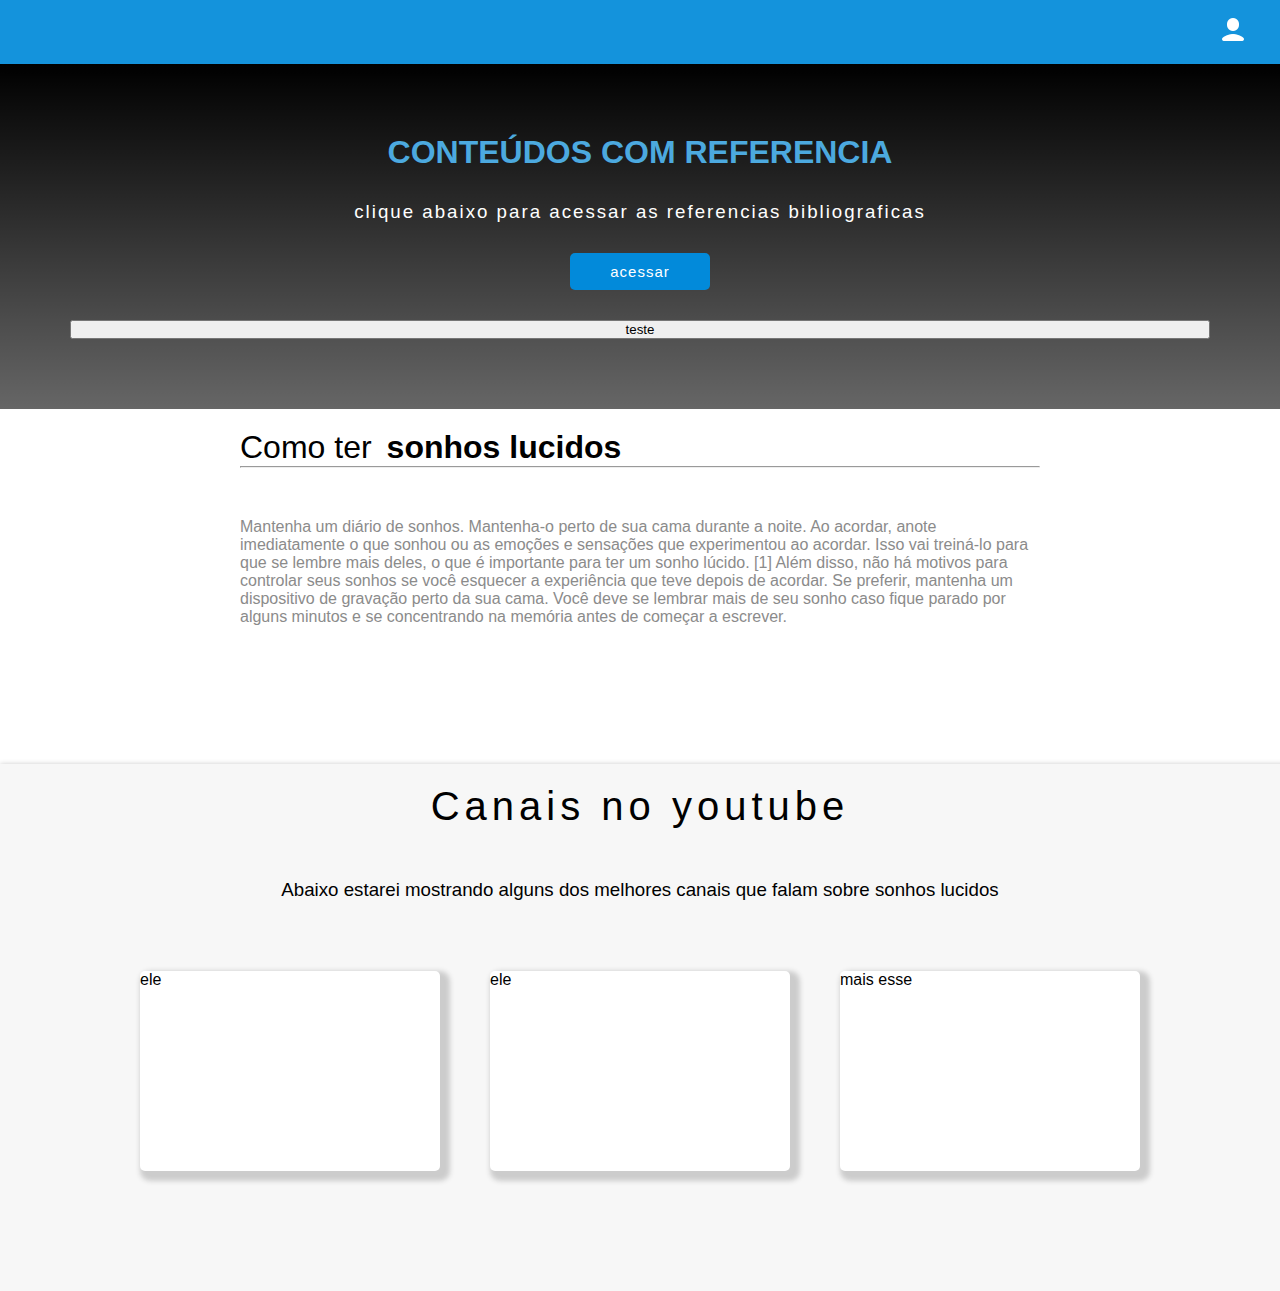
==== logar.html @ 8d92084f "sdfsd" ====
<!DOCTYPE html>
<html lang="en">
<head>
    <meta charset="UTF-8">
    <meta http-equiv="X-UA-Compatible" content="IE=edge">
    <meta name="viewport" content="width=device-width, initial-scale=1.0">
    <title>Document</title>
    <link rel="stylesheet" href="logar.css">
</head>
<style>
 
</style>
<body onload="inicio()" id="bod">
    <div class="tudo" id="all">
        <header>
            <ul>
                <li>
                    <img src="icons8-usuário-30.png" alt="" class="img" id="img1" onmouseenter="exp()" onmouseleave="exit()">
                </li>
                <ul class="menu" id="menu2" onmouseenter="exp()" onmouseleave="exit()">
                    <li><button onclick="abrir()" class="btn2">entrar</button></li>
                    <li><a href="http://localhost/cursophp/ex.000/index.php" class="link" target="_blank">cadastrar</a></li>
                </ul>
            </ul>
        </header>
        <div class="header-2">
            <div>
                <nav class="title-1">
                    <h1>CONTEÚDOS COM REFERENCIA</h1>
                </nav>
                <nav class="title-2">
                    <h3>clique abaixo para acessar as referencias bibliograficas</h3>
                </nav>
                <a href="" class="btn-acessar">acessar</a>
                <button onclick="tes()">teste</button>
            </div>
        </div>
        <main>
            <div>
                <div class="ti">
                    <h1 style="font-weight: lighter;">Como ter</h1>
                    <h1>sonhos lucidos</h1>
                </div>
            <hr>
            </div>
            <div class="div-main">
                <p>
                    Mantenha um diário de sonhos. Mantenha-o perto de sua cama durante a noite. Ao acordar, anote imediatamente o que sonhou ou as emoções e sensações que experimentou ao acordar. Isso vai treiná-lo para que se lembre mais deles, o que é importante para ter um sonho lúcido. [1] Além disso, não há motivos para controlar seus sonhos se você esquecer a experiência que teve depois de acordar.
                    Se preferir, mantenha um dispositivo de gravação perto da sua cama.
                    Você deve se lembrar mais de seu sonho caso fique parado por alguns minutos e se concentrando na memória antes de começar a escrever.
                </p>
            </div>
            <div class="img-sonho">
                <img src="sonho-500.jpg" alt="">
            </div>
        </main>
        <section class="sect">
            <div style="margin-top: 20px; font-size: 20px; " class="div-canal">
                <h1 class="titulo-2">Canais no youtube</h1>
            </div>
            <div class="div-canal">
                <h3>Abaixo estarei mostrando alguns dos melhores canais que falam sobre sonhos lucidos</h3>
            </div>
            <div class="canais">
                <div class="canal">ele</div>
                <div class="canal">ele</div>
                <div class="canal">mais esse</div>
            </div>
        </section>
        <footer>
            <h1 >ola</h1>
        </footer>
    </div>
    <article class="menu-side1" id="menu1"> 
        <div class="menu-side2" id="menu3">
            <button onclick="close2()">fechar</button>
        </div>
    </article>
    <section id="section" class="se">
        <form action="testeLogin.php" class="login" method="POST">
            <div class="close" onclick="fechar()">
                <img src="icons8-x-24.png" alt="">
            </div>
            <div>
                <input type="text" placeholder="email" name="email" class="input">
            </div>
            <div>
                <input type="text" placeholder="senha" name="senha" class="input">
            </div>
            <div>
                <small>Não possue cadastro?</small>
                <small style="color: rgb(20, 147, 220);">cadastre-se já!</small>
            </div>
            <div class="btn-conf">
                <button class="btn-logar btn" name="submit" type="submit">Logar</button>
                <a href="http://localhost/cursophp/ex.000/index.php" target="_blank" class="btn-cadas btn">cadastro</a >   
            </div>
        </form>
    </section>
    <script>

        function abrir(){
            let close = document.getElementById('section')
            let body = document.getElementById('bod')
            let tudo = document.getElementById('all')
            tudo.style.overflow="hidden"
            close.style.display="block"
            close.style.display="flex"
            close.style.justifyContent="center"
            close.style.alignItems="center"
            body.style.width="auto"
            body.style.overflow="hidden"


        }

        function fechar(){
            let tudo = document.getElementById('all')
            let close = document.getElementById('section')
            let body = document.getElementById('bod')
            tudo.style.overflow="auto"
            body.style.overflow="auto"
            close.style.display="none"

        }

        function inicio(){
            let close = document.getElementById('section')
            close.style.display="none"
            
        }

        function exp() {
            let menu = document.getElementById('menu2')
            menu.style.display="block"
            menu.style.display="flex"
            menu.style.gap="10px"
        }

        function exit(){
            let menu = document.getElementById('menu2')
            menu.style.transition="3s"
            menu.style.display="none"

        }

        function tes(){
            let menu1 = document.getElementById('menu1')
            let menu3 =document.getElementById('menu3')
            let body2 = document.getElementById('bod')
            let tudo = document.getElementById('all')
            body2.style.overflow="hidden"
            menu3.style.transition="0.4s"
            menu3.style.width="350px"
            menu1.style.width="100%"
        }

        function close2(){
            let body3 = document.getElementById('bod')
            let menuside2 = document.getElementById('menu3')
            let menuside3 = document.getElementById('menu1')
            menuside2.style.width="0px"
            menuside3.style.width="0px"
            body3.style.overflow="auto"

        }
    </script>
</body>
</html>
---- logar.css ----
body {
    width: auto;
}

.tudo {
    height: 100vh;
    display: flex;
    flex-direction: column;
}

* {
    margin: 0;
    padding: 0;
    font-family: Arial, Helvetica, sans-serif;
}

header {
    display: flex;
    justify-content: flex-end;
    box-shadow: 5px 5px 5px 5px #ccc;
    width: auto;
    background-color: rgb(20, 147, 220);
    color: white;
    padding: 5px;
}

header > ul ul  {
    display: flex;
    justify-content: center;
    flex-direction: column;
    list-style-type:none;
    position: absolute;
    margin-right: 50px;
    padding: 0;
    
}

header > ul {
    width: 85px;
    text-align: center;
}

header > ul > ul  {
    list-style-type:none;
    width: 85px;
    border-radius: 5px;
}

header > ul li  {
    display: inline-block;
}

header > ul li a {
    display: inline-block;
    padding: 10px;
    text-decoration: none;
    color:white;
}



header > img {
    padding: 10px;
} 

.login {
    display: flex;
    flex-direction: column;
    text-align: center;
    gap: 40px;
    padding: 10px;
    background-color: white;
    width: 300px;
    position: relative;
    border-radius: 8px;
    height: 360px;
}

.se {
    display: flex;
    justify-content: center;
    align-items: center;
    position: absolute;
    width: 100%;
    margin-top:-100vh;
    height: 100vh;
    background-color: rgba(0, 0, 0,0.5);
    transition: 0.5s;
    color: black;
}

.close {
    background-color: white;
    display: flex;
    justify-content: flex-end;
}

.btn {
    padding: 10px;
    border-radius: 5px;
    text-decoration: none;
}

.btn-logar {
    background-color: rgb(20, 147, 220);
    color: white;
    border-width: 0px;
    width: 80px;
    box-shadow: 3px 3px 3px 3px #ccc;
    font-size:15px;
    width: 120px;
}

.btn-cadas {
    color: #8b8b8b;
    box-shadow: 3px 3px 3px 3px #ccc;
    font-size:15px;
    width: 100px;
}

.btn-head {
    padding: 20px;
    text-decoration: none;
    color:white;
}

.btn-head:hover {
    background-color: rgb(105, 186, 233);
    transition: 0.5s;
}

.btn-conf {
    position: relative;
    display: flex;
    gap: 20px;
    justify-content: center;
}


.input {
    padding: 10px;
    width: 250px;
    outline-color:rgb(20, 147, 220) ;
    outline-width: 1px;

}


main > div > p {
    color: #8b8b8b;

}

.login-2 {
    padding: 10px;
}


.menu {
    display: flex;
    flex-direction: column;
    gap: 10px;
    height: 150px;
    margin-top: -12px;
    background-color:rgb(20, 147, 220) ;
    display: none;
}


.img {
    padding: 10px;
}

main {
    padding: 20px;
    display: flex;
    flex-direction: column;
    gap: 50px;
    width: 800px;
    margin-top: 20px;
    margin: auto;
}

.img-sonho {
    border-radius: 20px;
    margin: auto;
    border-radius: 15px;
    overflow: hidden;

}

.btn2 {
    background-color:rgb(20, 147, 220) ;
    width: 100%;
    padding: 7px;
    font-size: 15px;
    border: none;
    height: 40px;
    color: white;
}

.btn2:hover {
    background-color:rgb(76, 169, 223) ;

}

.link {
    background-color:rgb(20, 147, 220) ;
    width: 80%;
    padding: 7px;
    font-size: 15px;
    border: none;
    height: 20px;
    color: white;
}

.link:hover {
    background-color:rgb(76, 169, 223) ;

}

.sect {
    display: flex;
    flex-direction: column;
    gap: 50px;
    width:100%;
    margin: auto;
    margin-top: 50px;
    background-color: #f7f7f7;
    box-shadow: 5px 5px 5px 5px #ccc;
}

.canais {
    display: flex;
    justify-content: center;
    gap: 50px;
    padding: 20px;
    height: 300px;

}

.canal {
    width: 300px;
    height: 200px;
    background-color: white;
    box-shadow: 5px 5px 5px 5px #ccc;
    border-radius: 5px;
}

.ti {
    display: flex;
    gap: 15px;
}

footer {
    background-color: black;
    margin-top: 50px;
    display: none;
}

h3 {
    font-weight: lighter;
}

.titulo-2 {
    letter-spacing: 5px;
    font-weight: lighter;
}

.div-canal {
    margin: auto;
}


.header-2 {
    background-image: linear-gradient(to bottom ,black, rgba(0, 0, 0,0.6));
    color: white;
    padding: 50px;
}

.header-2 > div {
    text-align: center;
    padding: 20px;
    display: flex;
    flex-direction: column;
    gap: 30px;
}

.header-2 > div >.title-1 {
    color:rgb(76, 169, 223) ;
}

.header-2 > div >.title-2 {
    font-weight: lighter;
    letter-spacing: 2px;
}

.btn-acessar {
    text-decoration: none;
    background-color:rgb(2, 138, 218) ;
    color: white;
    padding: 10px;
    width: 120px;
    text-align: center;
    border-radius: 5px;
    margin: auto;
    letter-spacing: 1px;
    font-size: 15px;
}

.btn-acessar:hover {
    transition: 0.3s;
    background-color:rgb(50, 164, 230) ;
}

.menu-side2 {
    overflow: hidden;
    height:100vh;
    width: -0px;
    background-color: burlywood;

}

.menu-side1 {
    margin-top: -100vh;
    height: 100%;
    position: absolute;
    background-color:rgb(0, 0, 0,0.5);
    width: 0;
}
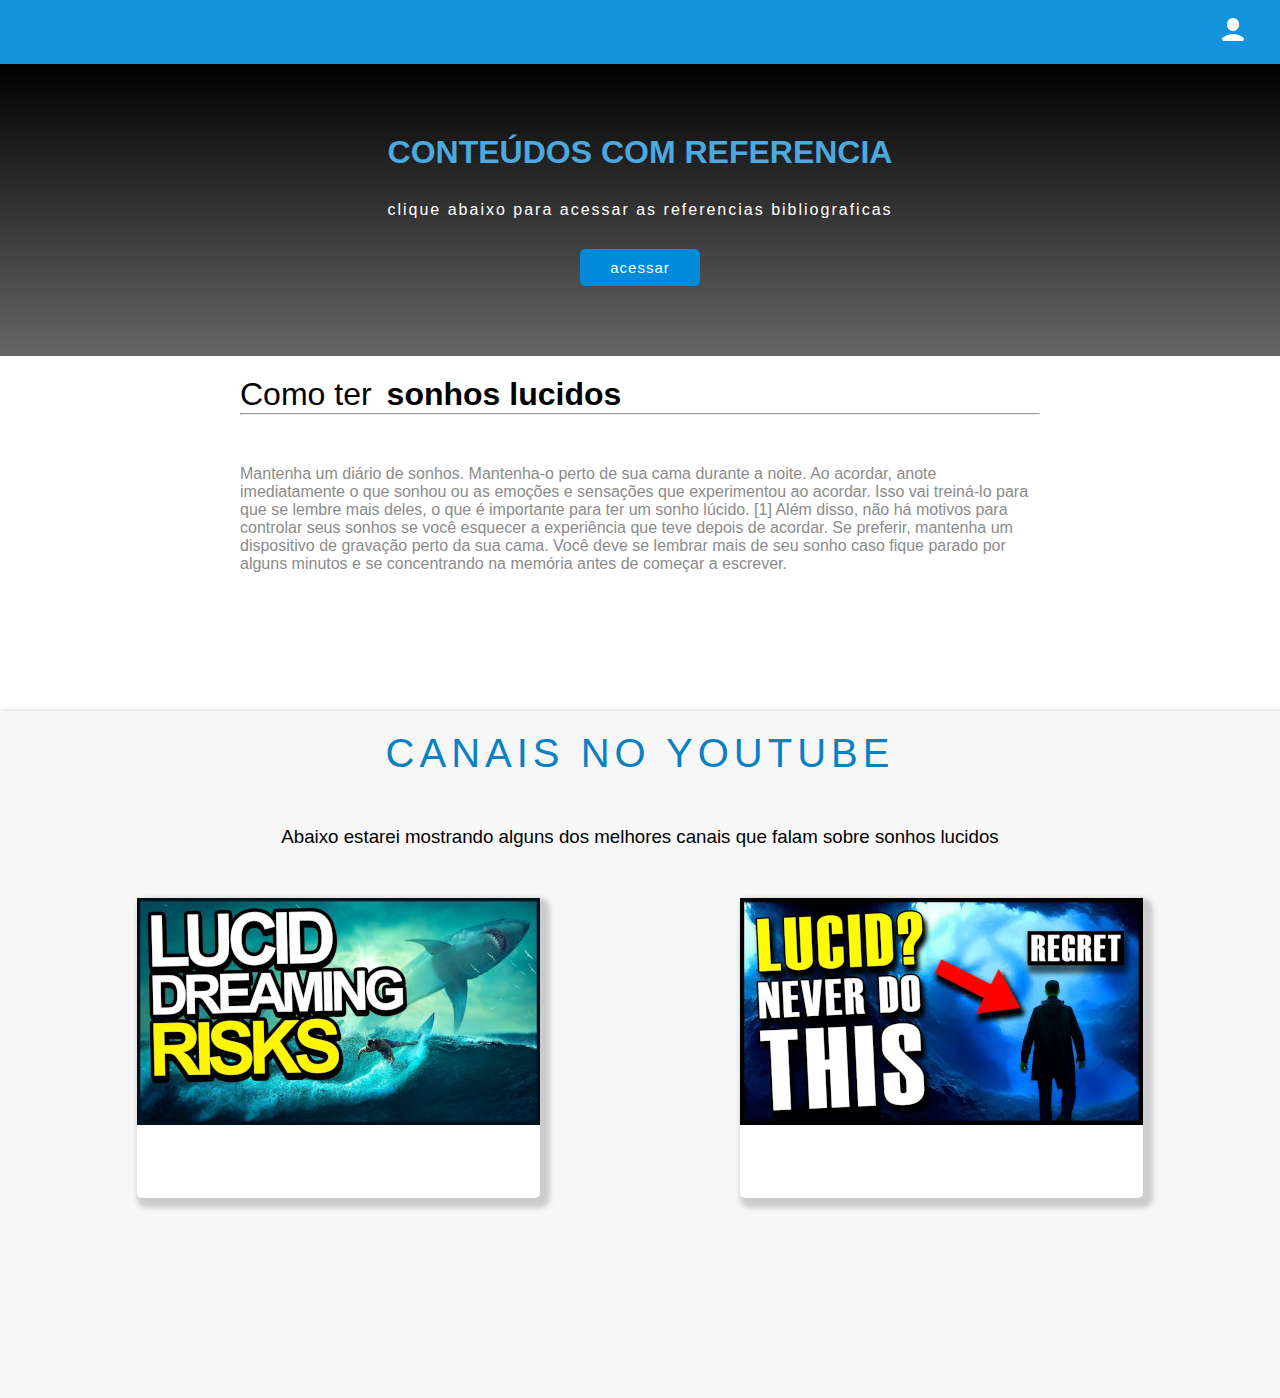
==== commit 7a94ce2e: "..~ç." ====
--- a/logar.html
+++ b/logar.html
@@ -29,10 +29,9 @@
                     <h1>CONTEÚDOS COM REFERENCIA</h1>
                 </nav>
                 <nav class="title-2">
-                    <h3>clique abaixo para acessar as referencias bibliograficas</h3>
+                    <p>clique abaixo para acessar as referencias bibliograficas</p>
                 </nav>
-                <a href="" class="btn-acessar">acessar</a>
-                <button onclick="tes()">teste</button>
+                <button class="btn-acessar" onclick="tes()">acessar</button>
             </div>
         </div>
         <main>
@@ -56,15 +55,18 @@
         </main>
         <section class="sect">
             <div style="margin-top: 20px; font-size: 20px; " class="div-canal">
-                <h1 class="titulo-2">Canais no youtube</h1>
+                <h1 class="titulo-2" style="color:rgb(10, 128, 196) ;">CANAIS NO YOUTUBE</h1>
             </div>
             <div class="div-canal">
                 <h3>Abaixo estarei mostrando alguns dos melhores canais que falam sobre sonhos lucidos</h3>
             </div>
             <div class="canais">
-                <div class="canal">ele</div>
-                <div class="canal">ele</div>
-                <div class="canal">mais esse</div>
+                <div class="canal">
+                    <img src="explore-403.jpg" alt="">
+                </div>
+                <div class="canal">
+                    <img src="daniellove-400.jpg" alt="">
+                </div>
             </div>
         </section>
         <footer>
@@ -73,7 +75,14 @@
     </div>
     <article class="menu-side1" id="menu1"> 
         <div class="menu-side2" id="menu3">
-            <button onclick="close2()">fechar</button>
+            <div class="menu-side3">
+                <div class="close-btn">
+                    <button onclick="close2()">fechar</button>
+                </div>
+                <div class="add-sonho">
+                    <fieldset><p>adicionar</p></fieldset>
+                </div>
+            </div>
         </div>
     </article>
     <section id="section" class="se">
@@ -148,20 +157,23 @@
             let menu1 = document.getElementById('menu1')
             let menu3 =document.getElementById('menu3')
             let body2 = document.getElementById('bod')
-            let tudo = document.getElementById('all')
+            let tudo2 = document.getElementById('all')
             body2.style.overflow="hidden"
             menu3.style.transition="0.4s"
-            menu3.style.width="350px"
+            menu3.style.width="450px"
             menu1.style.width="100%"
+            tudo2.style.overflow="hidden"
         }
 
         function close2(){
             let body3 = document.getElementById('bod')
             let menuside2 = document.getElementById('menu3')
             let menuside3 = document.getElementById('menu1')
+            let tudo3 = document.getElementById('all')
             menuside2.style.width="0px"
             menuside3.style.width="0px"
             body3.style.overflow="auto"
+            tudo3.style.overflow="auto"
 
         }
     </script>
--- a/logar.css
+++ b/logar.css
@@ -232,19 +232,18 @@
 
 .canais {
     display: flex;
+    flex-direction: row;
     justify-content: center;
-    gap: 50px;
-    padding: 20px;
-    height: 300px;
+    gap: 200px;
+    height: 500px;
 
 }
 
 .canal {
-    width: 300px;
-    height: 200px;
     background-color: white;
     box-shadow: 5px 5px 5px 5px #ccc;
     border-radius: 5px;
+    height: 300px;
 }
 
 .ti {
@@ -306,6 +305,7 @@
     margin: auto;
     letter-spacing: 1px;
     font-size: 15px;
+    border: none;
 }
 
 .btn-acessar:hover {
@@ -317,7 +317,8 @@
     overflow: hidden;
     height:100vh;
     width: -0px;
-    background-color: burlywood;
+    background-image: linear-gradient(to right , rgb(20, 147, 220), rgb(17, 54, 71));
+
 
 }
 
@@ -329,5 +330,33 @@
     width: 0;
 }
 
-
-
+.menu-side3 {
+    padding: 20px;
+    display: flex;
+    flex-direction: column;
+    gap: 20px;
+}
+
+.add-sonho {
+    background-color: black;
+    color: white;
+    border-radius: 10px;
+    text-align: center;
+    padding: 15px;
+}
+
+.close-btn {
+    display: flex;
+    justify-content: flex-end;
+}
+
+fieldset {
+    border-color:rgb(20, 147, 220) ;
+}
+
+fieldset > p {
+    padding: 20px;
+}
+
+
+
